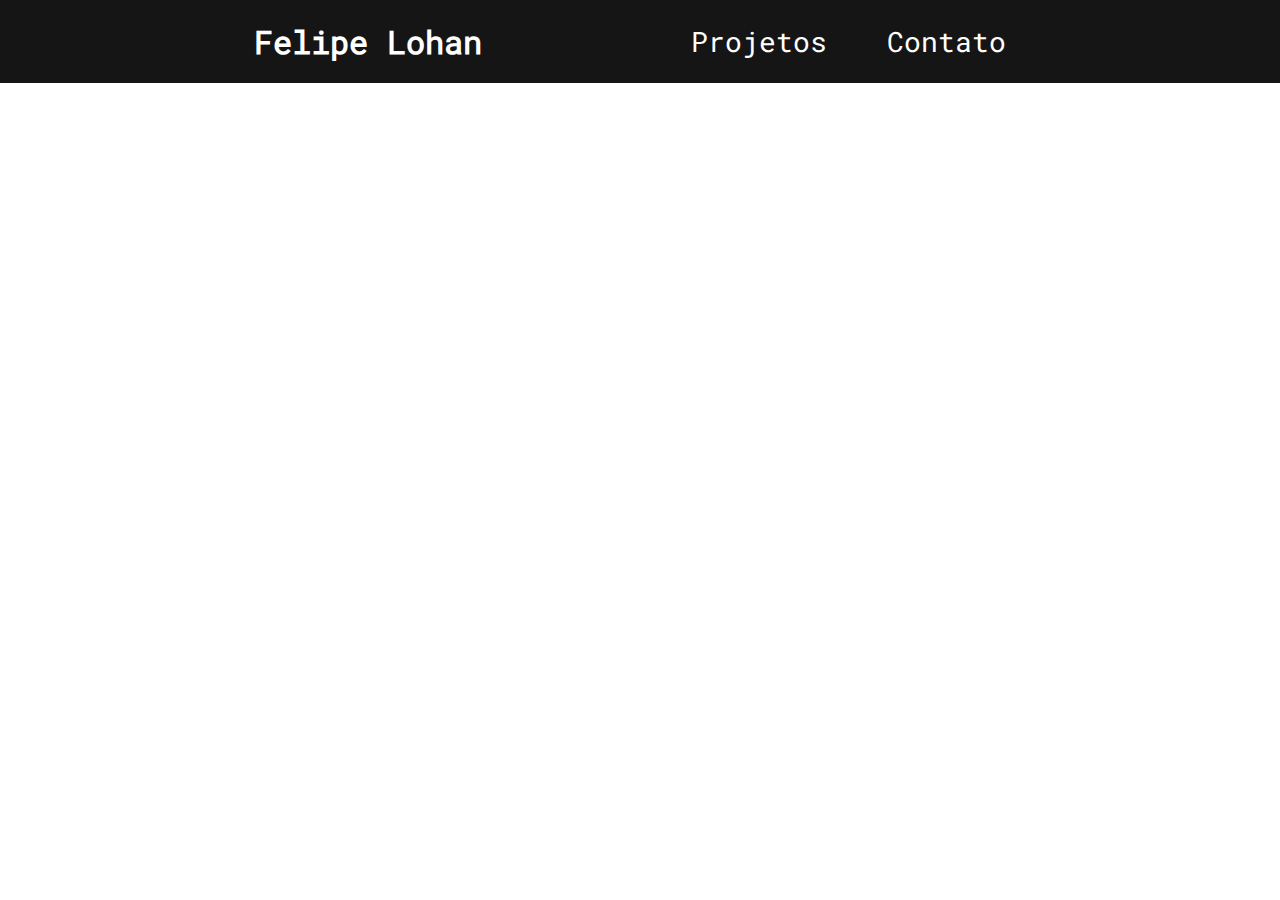
==== index.html @ 29e90e54 "Projeto organizado e classes css agora estão divididas em blocos, com cada uma tendo sua responsabil" ====
<!DOCTYPE html>
<html lang="en">

<head>
  <meta charset="UTF-8">
  <meta name="viewport" content="width=device-width, initial-scale=1.0">
  <link rel="stylesheet" href="./styles/style.css">
  <title>Felipe Lohan - Portifolio</title>
</head>

<body>

  <header class="header">
    <h1 class="header-logo">Felipe Lohan</h1>
    <nav>
      <ul class="header-menu">
        <li><a href="/">Projetos</a></li>
        <li><a href="/">Contato</a></li>
      </ul>
    </nav>
  </header>

  <section class="section1">
    
  </section>

</body>

</html>
---- styles/style.css ----
@import "./global.css";
@import "./header.css";
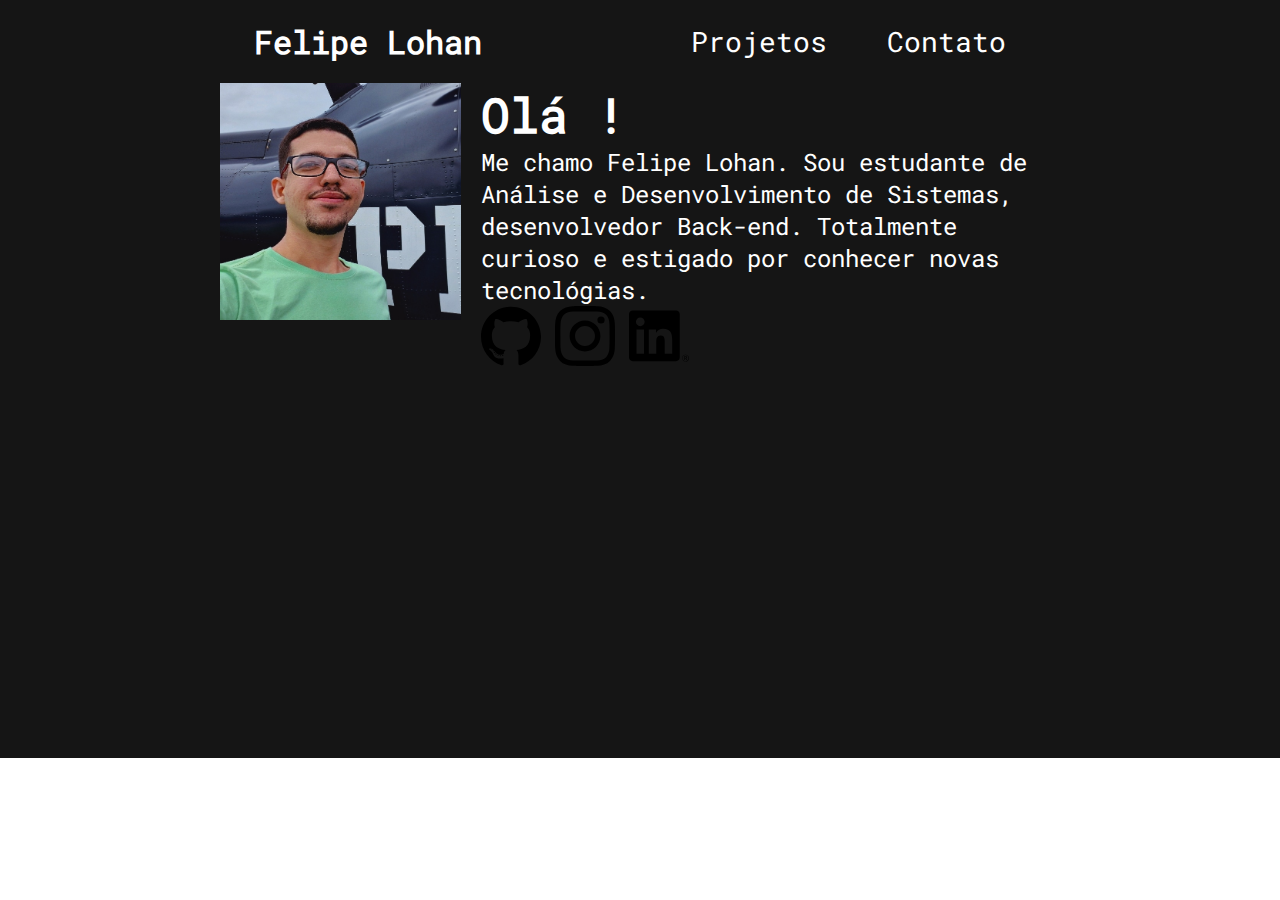
==== commit 1e23636f: "estruturando a parte da introdução, e trabalhando na responsividade" ====
--- a/index.html
+++ b/index.html
@@ -20,9 +20,28 @@
     </nav>
   </header>
 
-  <section class="section1">
-    
-  </section>
+  <main class="introducao">
+
+    <div class="introducao-container">
+      <div class="container-img">
+        <img src="./styles/img/Section-1/Minha foto.jpg" alt="Foto de Felipe Lohan" class="introducao-foto">
+      </div>
+      <div class="container-h1_p">
+        <div class="h1_p">
+          <h1>Olá !</h1>
+          <p>Me chamo Felipe Lohan. Sou estudante de Análise e Desenvolvimento
+            de Sistemas, desenvolvedor Back-end. Totalmente curioso e estigado por conhecer novas tecnológias. </p>
+          <div class="container-redes_sociais">
+            <a href="https://github.com/FelipeLohan"><img src="./styles/img/Section-1/github.svg" alt="github"></a>
+            <a href="https://www.instagram.com/felipe.lohan_/"><img src="./styles/img/Section-1/instagram.svg" alt=""></a>
+            <a href="https://www.linkedin.com/in/felipe-lohan-767294213/"><img src="./styles/img/Section-1/linkedin.svg" alt=""></a>
+          </div>
+        </div>
+      </div>
+
+    </div>
+
+  </main>
 
 </body>
 
--- a/styles/style.css
+++ b/styles/style.css
@@ -1,3 +1,3 @@
 @import "./global.css";
 @import "./header.css";
-
+@import "./introducao.css";
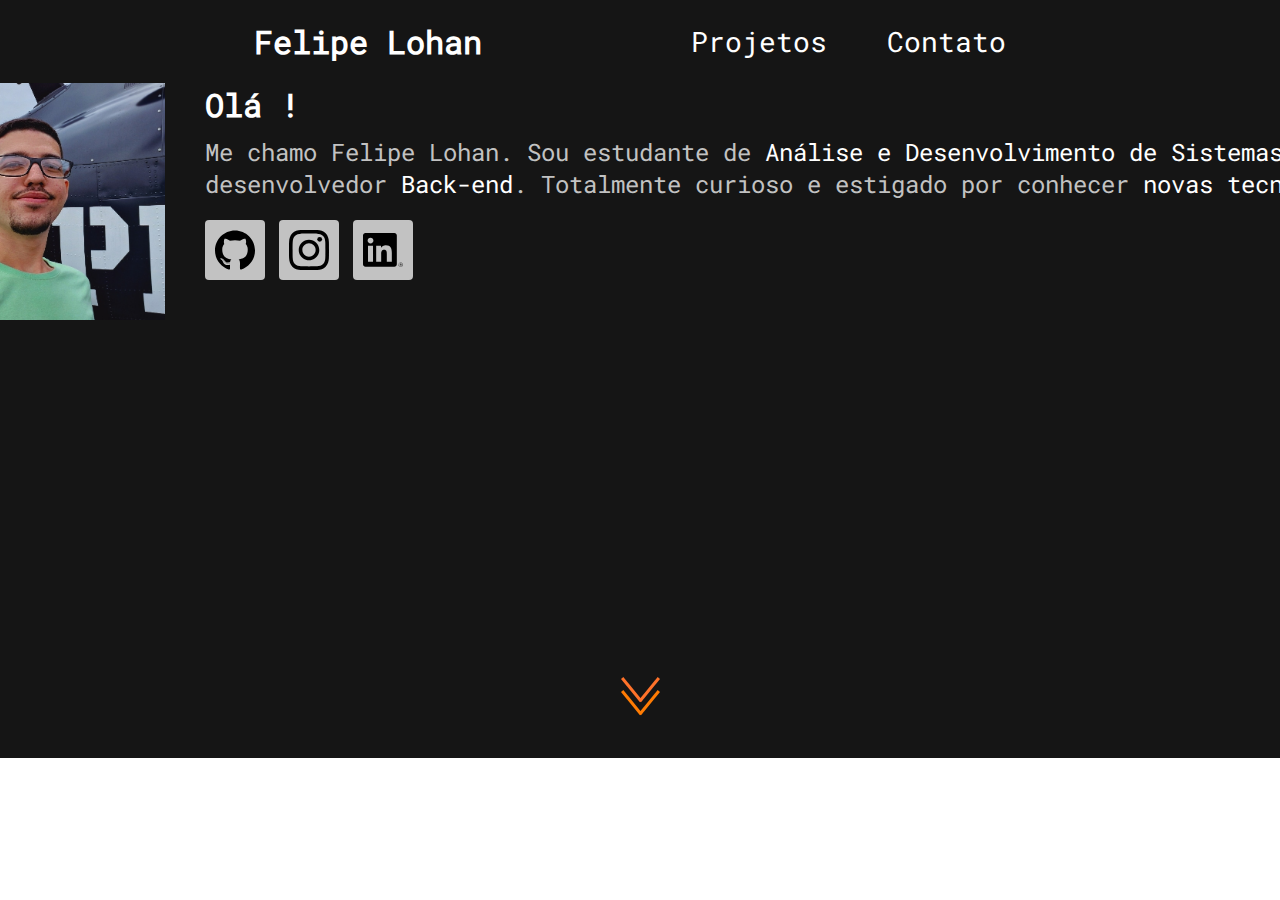
==== commit 161cf953: "feito a parte de introducao sem responsividade" ====
--- a/index.html
+++ b/index.html
@@ -29,8 +29,8 @@
       <div class="container-h1_p">
         <div class="h1_p">
           <h1>Olá !</h1>
-          <p>Me chamo Felipe Lohan. Sou estudante de Análise e Desenvolvimento
-            de Sistemas, desenvolvedor Back-end. Totalmente curioso e estigado por conhecer novas tecnológias. </p>
+          <p>Me chamo Felipe Lohan. Sou estudante de <span>Análise e Desenvolvimento
+              de Sistemas</span>, desenvolvedor <span>Back-end</span>. Totalmente curioso e estigado por conhecer <span>novas tecnológias.</span> </p>
           <div class="container-redes_sociais">
             <a href="https://github.com/FelipeLohan"><img src="./styles/img/Section-1/github.svg" alt="github"></a>
             <a href="https://www.instagram.com/felipe.lohan_/"><img src="./styles/img/Section-1/instagram.svg" alt=""></a>
@@ -38,7 +38,9 @@
           </div>
         </div>
       </div>
-
+    </div>
+    <div class="container-seta">
+      <img src="./styles/img/Section-1/Setas.svg" alt="" class="seta-flex">
     </div>
 
   </main>
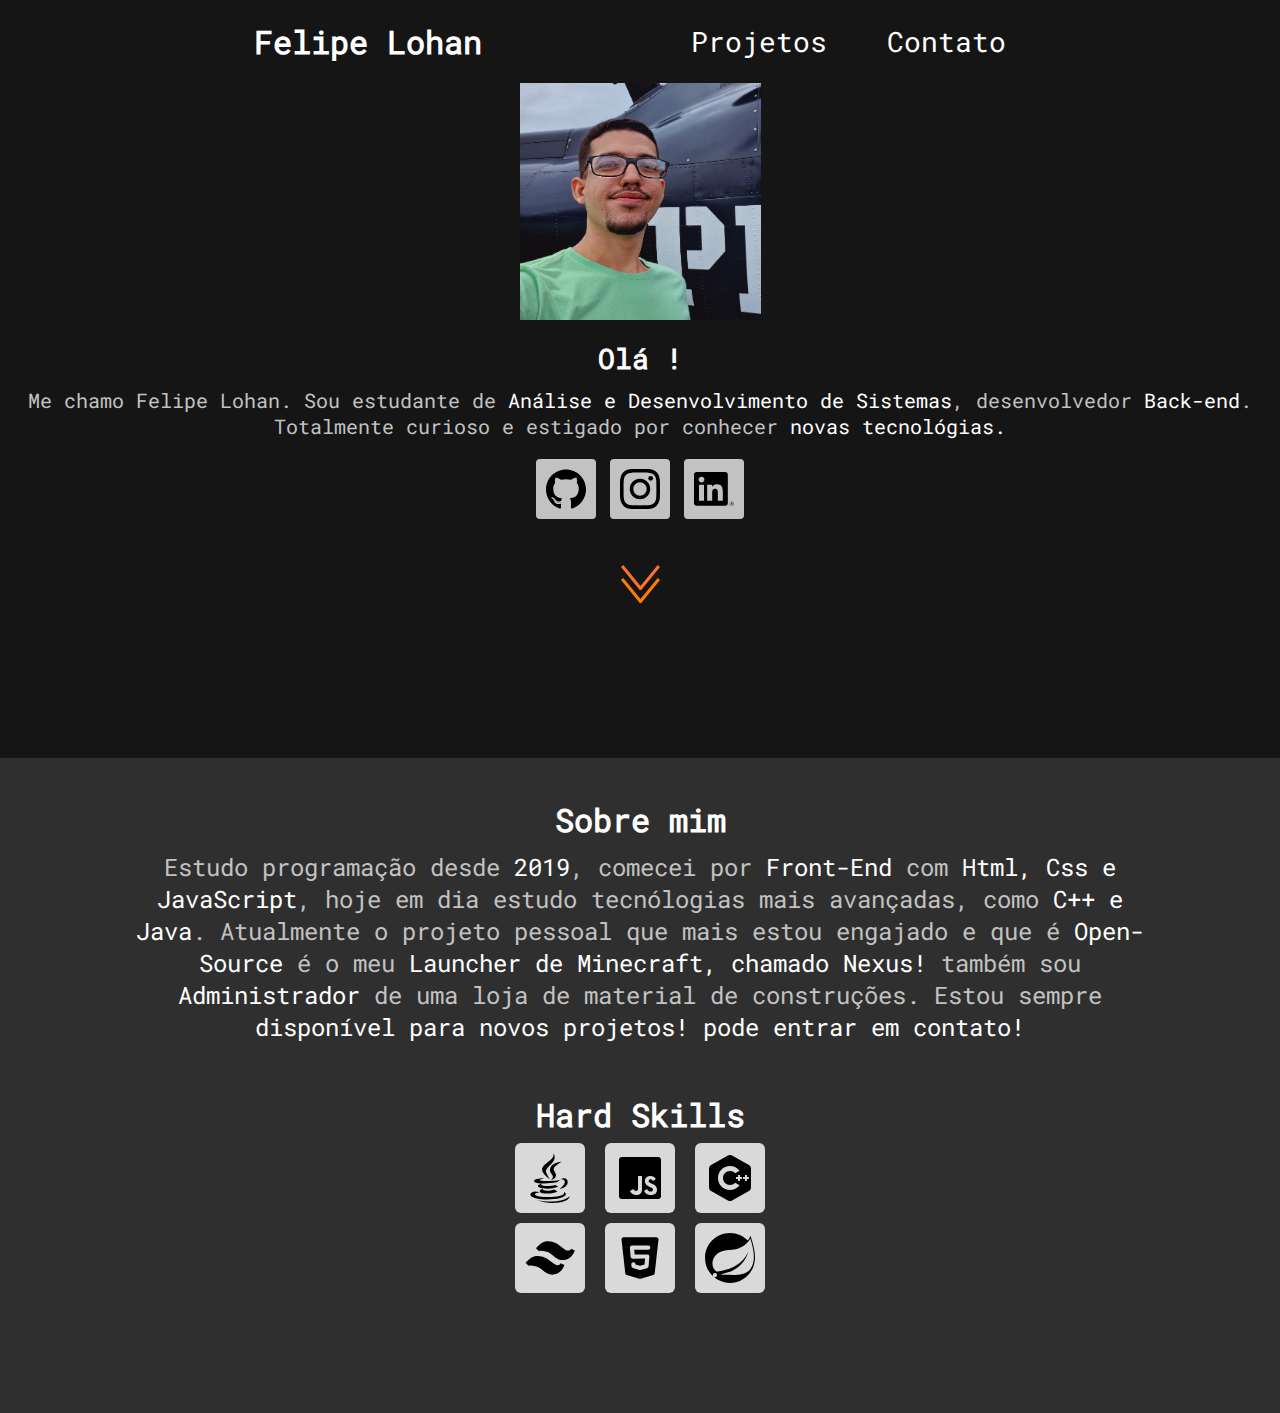
==== commit ec374957: "Sobre mim finalizado, com design responsivo e testado." ====
--- a/index.html
+++ b/index.html
@@ -21,7 +21,6 @@
   </header>
 
   <main class="introducao">
-
     <div class="introducao-container">
       <div class="container-img">
         <img src="./styles/img/Section-1/Minha foto.jpg" alt="Foto de Felipe Lohan" class="introducao-foto">
@@ -42,8 +41,32 @@
     <div class="container-seta">
       <img src="./styles/img/Section-1/Setas.svg" alt="" class="seta-flex">
     </div>
+  </main>
 
-  </main>
+  <section class="sobre_mim">
+    <div class="sobre_mim-container">
+      <div class="sobre_mim-texto">
+        <h2>Sobre mim</h2>
+        <p>Estudo programação desde <span>2019</span>, comecei por <span>Front-End</span> com <span>Html, Css e JavaScript</span>, hoje em dia estudo tecnólogias mais avançadas, como <span>C++ e Java</span>. Atualmente o projeto pessoal que mais estou engajado e que é <span>Open-Source</span> é o meu <span>Launcher de Minecraft, chamado Nexus!</span> também sou <span>Administrador</span> de uma loja de material de construções. Estou sempre <span>disponível para novos projetos! pode entrar em contato!</span> </p>
+      </div>
+
+      <div class="sobre_mim-skills">
+        <h2>Hard Skills</h2>
+        <div class="skills_icons-container">
+          <div class="skills_icons-container-item">
+            <img src="./styles/img/Section 2/icons8-logo-java-coffee-cup.svg" alt="Java Icon">
+            <img src="./styles/img/Section 2/icons8-javascript.svg" alt="JavaScript Icon">
+            <img src="./styles/img/Section 2/icons8-c.svg" alt="C++ Icon">
+          </div>
+          <div class="skills_icons-container-item" id="skills_icons-container-item2">
+            <img src="./styles/img/Section 2/icons8-tailwind-css-48.svg" alt="TailWind Icon">
+            <img src="./styles/img/Section 2/icons8-html-48.svg" alt="Html Icon">
+            <img src="./styles/img/Section 2/spring-svgrepo-com 1.svg" alt="Spring Icon">
+          </div>
+        </div>
+      </div>
+    </div>
+  </section>
 
 </body>
 
--- a/styles/style.css
+++ b/styles/style.css
@@ -1,3 +1,4 @@
 @import "./global.css";
 @import "./header.css";
 @import "./introducao.css";
+@import "./sobre_mim.css"
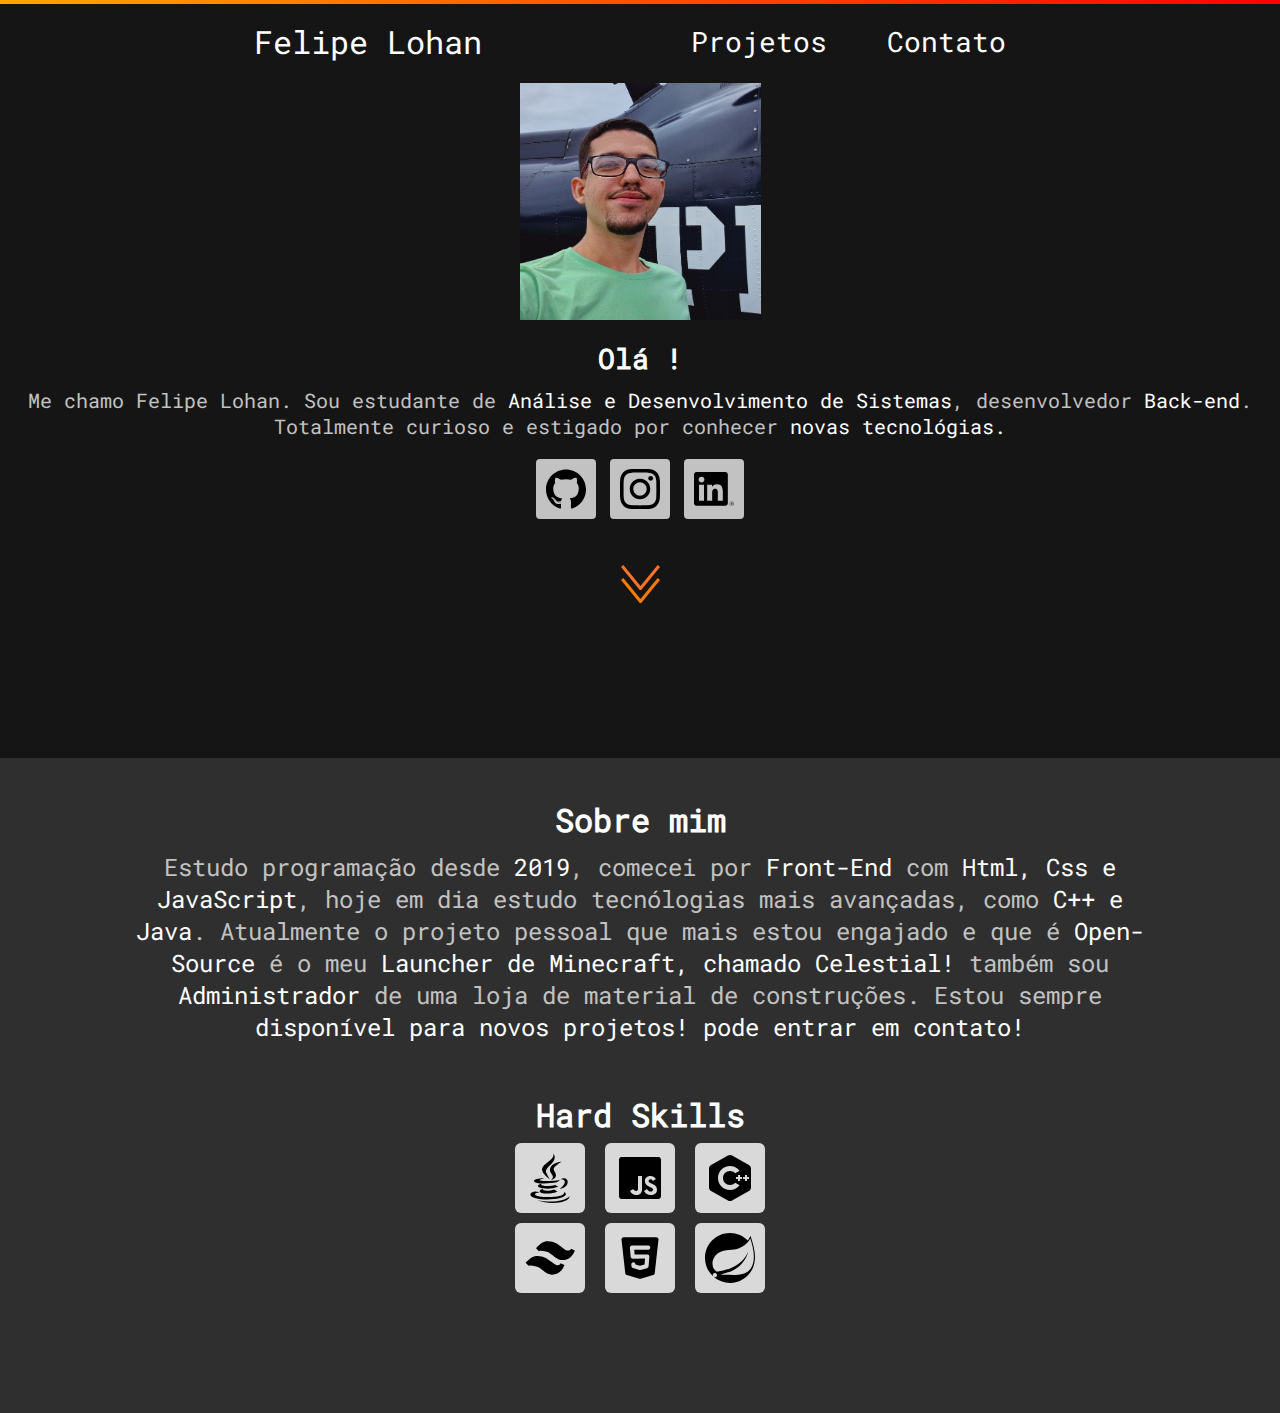
==== commit b0fbf4f5: "Site refatorado e design alterado, desenvolvido alguns detalhes mais especificos e contato criado, p" ====
--- a/index.html
+++ b/index.html
@@ -11,11 +11,11 @@
 <body>
 
   <header class="header">
-    <h1 class="header-logo">Felipe Lohan</h1>
+    <a href="/index.html" class="header-logo">Felipe Lohan</a>
     <nav>
       <ul class="header-menu">
-        <li><a href="/">Projetos</a></li>
-        <li><a href="/">Contato</a></li>
+        <li><a href="./embreve.html">Projetos</a></li>
+        <li><a href="https://linktr.ee/felipelohan">Contato</a></li>
       </ul>
     </nav>
   </header>
@@ -47,7 +47,7 @@
     <div class="sobre_mim-container">
       <div class="sobre_mim-texto">
         <h2>Sobre mim</h2>
-        <p>Estudo programação desde <span>2019</span>, comecei por <span>Front-End</span> com <span>Html, Css e JavaScript</span>, hoje em dia estudo tecnólogias mais avançadas, como <span>C++ e Java</span>. Atualmente o projeto pessoal que mais estou engajado e que é <span>Open-Source</span> é o meu <span>Launcher de Minecraft, chamado Nexus!</span> também sou <span>Administrador</span> de uma loja de material de construções. Estou sempre <span>disponível para novos projetos! pode entrar em contato!</span> </p>
+        <p>Estudo programação desde <span>2019</span>, comecei por <span>Front-End</span> com <span>Html, Css e JavaScript</span>, hoje em dia estudo tecnólogias mais avançadas, como <span>C++ e Java</span>. Atualmente o projeto pessoal que mais estou engajado e que é <span>Open-Source</span> é o meu <span>Launcher de Minecraft, chamado Celestial!</span> também sou <span>Administrador</span> de uma loja de material de construções. Estou sempre <span>disponível para novos projetos! pode entrar em contato!</span> </p>
       </div>
 
       <div class="sobre_mim-skills">
